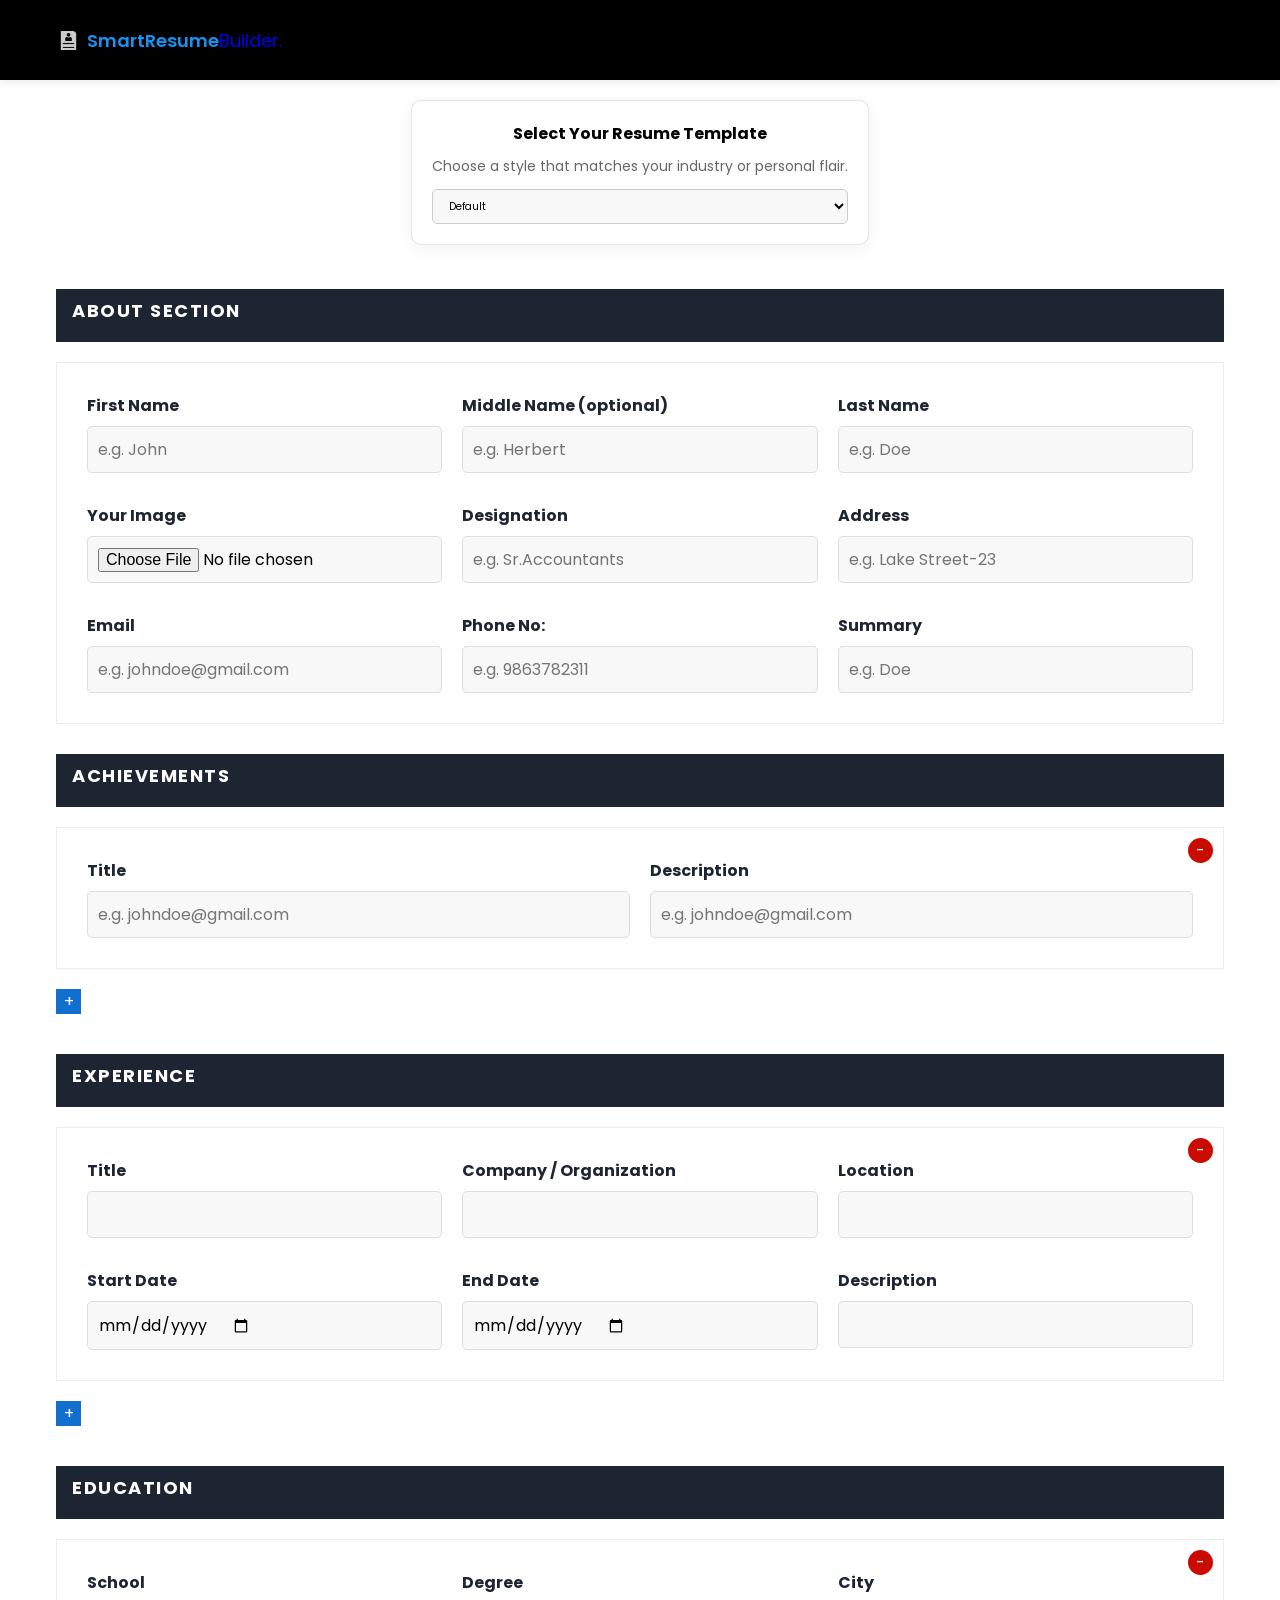
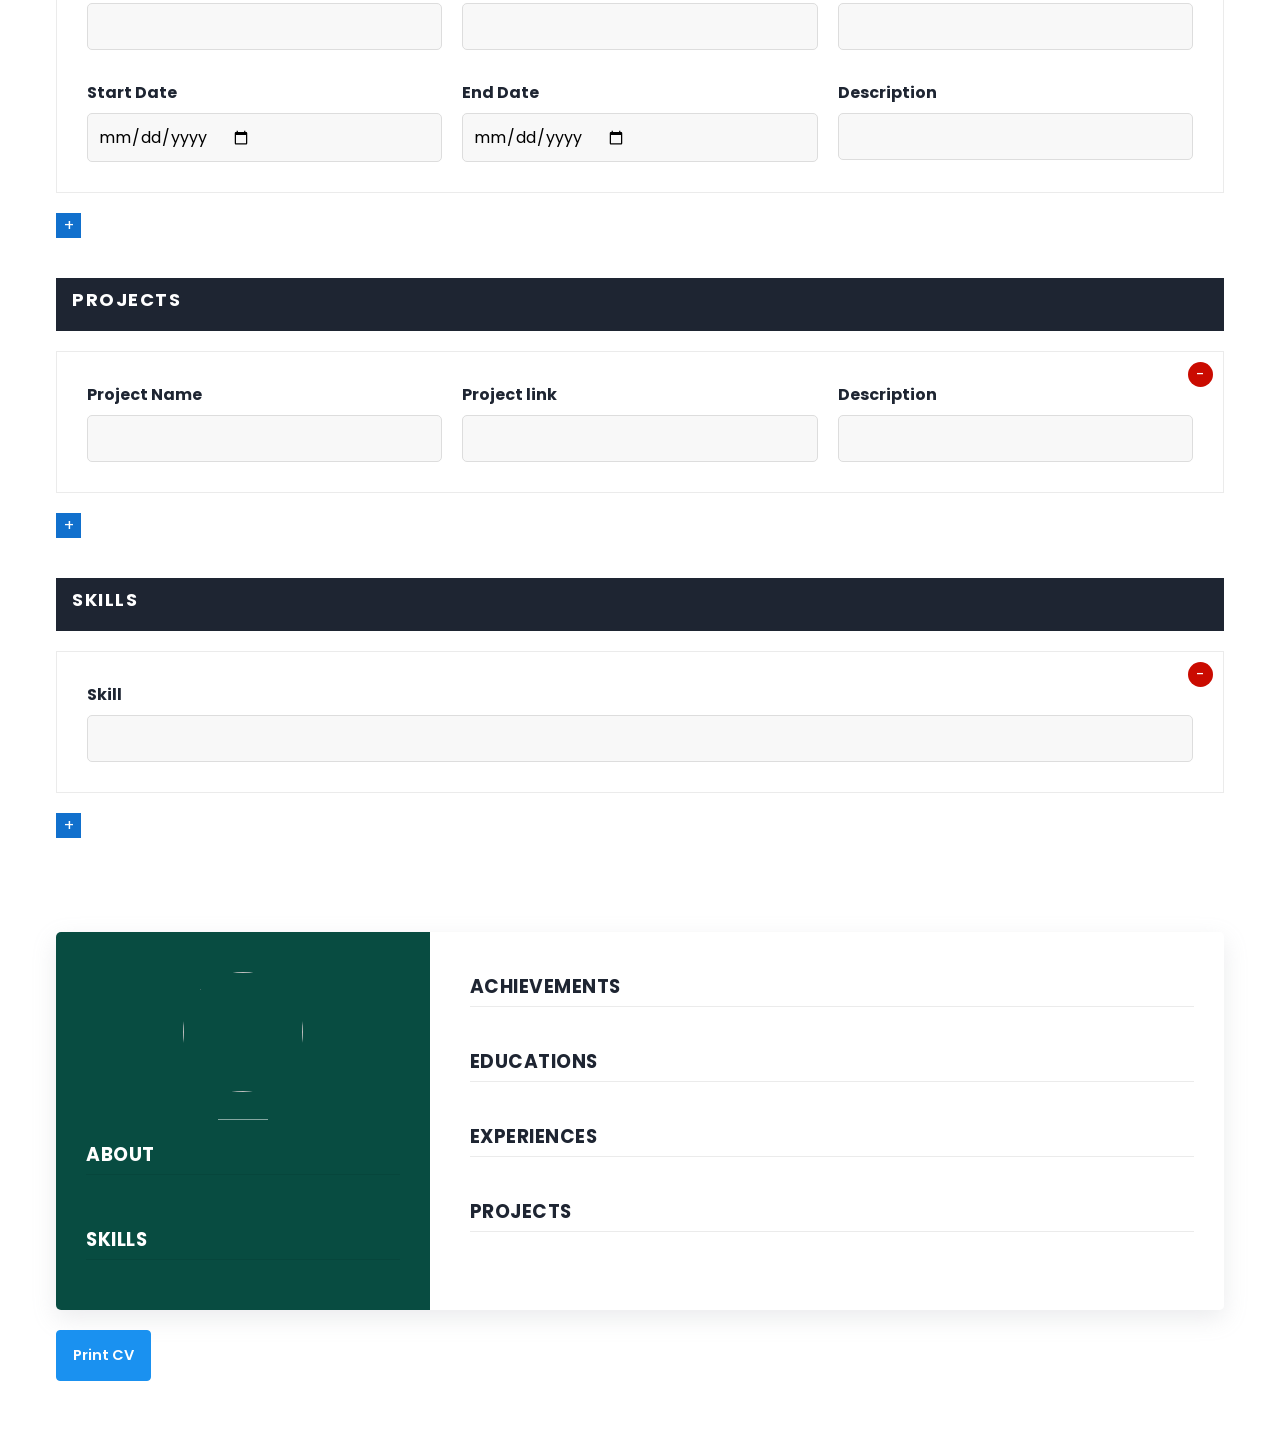
==== resume.html @ e0b6e47e "Initial commit" ====
<!DOCTYPE html>
<html lang="en">
<head>
    <meta charset="UTF-8">
    <meta name="viewport" content="width=device-width, initial-scale=1.0">
    <title>Resume Page</title>
    <link rel="stylesheet" href="assets/css/main.css">
    <link rel="icon" href="assets/images/weblogo.jpg" type="image/jpg">
</head>
<body>
    <nav class="navbar bg-white">
        <div class="container">
            <div class="navbar-container">
                <div class="brand-and-toggler">
                    <a href="index.html" class="navbar-brand">
                        <img src="assets/images/logouna.jpg" alt="" class="navbar-brand-icon">
                        <span class="navbar-brand-text">SmartResume</span>
                        <span>Builder.</span>
                    </a>
                    
                </div>
            </div>
        </div>
    </nav>

    <div class="form-elem template-selector">
        <div class="template-box">
            <div class="template-box-header">              
                <h4>Select Your Resume Template</h4>
            </div>
            <p class="template-subtext">Choose a style that matches your industry or personal flair.</p>
            <select id="templateSelect" class="form-control template-dropdown" onchange="redirectToTemplate(this.value)">
                <option value="">Default</option>
                <option value="culinary">🍳 Culinary</option>
                <option value="tech">💻 Tech</option>
                <option value="education">📚 Education</option>
                <option value="design">🎨 Design</option>
                <option value="business">💼 Business</option>
                <option value="creative">🖌️ Creative</option>
                <option value="medical">⚕️ Medical</option>
                <option value="engineering">🛠️ Engineering</option>
                <option value="legal">⚖️ Legal</option>
                <option value="marketing">📈 Marketing</option>
                <option value="freelance">🌐 Freelance</option>
                <option value="hospitality">🏨 Hospitality</option>
                <option value="seafarer">🚢 Seafarer</option>
                <option value="police">👮 Police</option>
            </select>
        </div>
    </div>


    <section id = "about-sc" class = "">
        <div class = "container">
            <div class = "about-cnt">
                <form action="" class="cv-form" id = "cv-form">
                    <div class = "cv-form-blk">
                        <div class = "cv-form-row-title">
                            <h3>about section</h3>
                        </div>
                        <div class = "cv-form-row cv-form-row-about">
                            <div class = "cols-3">
                                <div class = "form-elem">
                                    <label for = "" class = "form-label">First Name</label>
                                    <input name = "firstname" type = "text" class = "form-control firstname" id = "" onkeyup="generateCV()" placeholder="e.g. John">
                                    <span class="form-text"></span>
                                </div>
                                <div class = "form-elem">
                                    <label for = "" class = "form-label">Middle Name <span class = "opt-text">(optional)</span></label>
                                    <input name = "middlename" type = "text" class = "form-control middlename" id = "" onkeyup="generateCV()" placeholder="e.g. Herbert">
                                    <span class="form-text"></span>
                                </div>
                                <div class = "form-elem">
                                    <label for = "" class = "form-label">Last Name</label>
                                    <input name = "lastname" type = "text" class = "form-control lastname" id = "" onkeyup="generateCV()" placeholder="e.g. Doe">
                                    <span class="form-text"></span>
                                </div>
                            </div>

                            <div class="cols-3">
                                <div class = "form-elem">
                                    <label for = "" class = "form-label">Your Image</label>
                                    <input name = "image" type = "file" class = "form-control image" id = "" accept = "image/*" onchange="previewImage()">
                                </div>
                                <div class = "form-elem">
                                    <label for = "" class = "form-label">Designation</label>
                                    <input name = "designation" type = "text" class = "form-control designation" id = "" onkeyup="generateCV()" placeholder="e.g. Sr.Accountants">
                                    <span class="form-text"></span>
                                </div>
                                <div class = "form-elem">
                                    <label for = "" class = "form-label">Address</label>
                                    <input name = "address" type = "text" class = "form-control address" id = "" onkeyup="generateCV()" placeholder="e.g. Lake Street-23">
                                    <span class="form-text"></span>
                                </div>
                            </div>

                            <div class = "cols-3">
                                <div class = "form-elem">
                                    <label for = "" class = "form-label">Email</label>
                                    <input name = "email" type = "text" class = "form-control email" id = "" onkeyup="generateCV()" placeholder="e.g. johndoe@gmail.com">
                                    <span class="form-text"></span>
                                </div>
                                <div class = "form-elem">
                                    <label for = "" class = "form-label">Phone No:</label>
                                    <input name = "phoneno" type = "text" class = "form-control phoneno" id = "" onkeyup="generateCV()" placeholder="e.g. 9863782311">
                                    <span class="form-text"></span>
                                </div>
                                <div class = "form-elem">
                                    <label for = "" class = "form-label">Summary</label>
                                    <input name = "summary" type = "text" class = "form-control summary" id = "" onkeyup="generateCV()" placeholder="e.g. Doe">
                                    <span class="form-text"></span>
                                </div>
                            </div>
                        </div>
                    </div>

                    <div class="cv-form-blk">
                        <div class = "cv-form-row-title">
                            <h3>achievements</h3>
                        </div>

                        <div class = "row-separator repeater">
                            <div class = "repeater" data-repeater-list = "group-a">
                                <div data-repeater-item>
                                    <div class = "cv-form-row cv-form-row-achievement">
                                        <div class = "cols-2">
                                            <div class = "form-elem">
                                                <label for = "" class = "form-label">Title</label>
                                                <input name = "achieve_title" type = "text" class = "form-control achieve_title" id = "" onkeyup="generateCV()" placeholder="e.g. johndoe@gmail.com">
                                                <span class="form-text"></span>
                                            </div>
                                            <div class = "form-elem">
                                                <label for = "" class = "form-label">Description</label>
                                                <input name = "achieve_description" type = "text" class = "form-control achieve_description" id = "" onkeyup="generateCV()" placeholder="e.g. johndoe@gmail.com">
                                                <span class="form-text"></span>
                                            </div>
                                        </div>
                                        <button data-repeater-delete type = "button" class = "repeater-remove-btn">-</button>
                                    </div>
                                </div>
                            </div>
                            <button type = "button" data-repeater-create value = "Add" class = "repeater-add-btn">+</button>
                        </div>
                    </div>

                    <div class="cv-form-blk">
                        <div class = "cv-form-row-title">
                            <h3>experience</h3>
                        </div>

                        <div class = "row-separator repeater">
                            <div class = "repeater" data-repeater-list = "group-b">
                                <div data-repeater-item>
                                    <div class = "cv-form-row cv-form-row-experience">
                                        <div class = "cols-3">
                                            <div class = "form-elem">
                                                <label for = "" class = "form-label">Title</label>
                                                <input name = "exp_title" type = "text" class = "form-control exp_title" id = "" onkeyup="generateCV()">
                                                <span class="form-text"></span>
                                            </div>
                                            <div class = "form-elem">
                                                <label for = "" class = "form-label">Company / Organization</label>
                                                <input name = "exp_organization" type = "text" class = "form-control exp_organization" id = "" onkeyup="generateCV()">
                                                <span class="form-text"></span>
                                            </div>
                                            <div class = "form-elem">
                                                <label for = "" class = "form-label">Location</label>
                                                <input name = "exp_location" type = "text" class = "form-control exp_location" id = "" onkeyup="generateCV()">
                                                <span class="form-text"></span>
                                            </div>
                                        </div>

                                        <div class = "cols-3">
                                            <div class = "form-elem">
                                                <label for = "" class = "form-label">Start Date</label>
                                                <input name = "exp_start_date" type = "date" class = "form-control exp_start_date" id = "" onkeyup="generateCV()">
                                                <span class="form-text"></span>
                                            </div>
                                            <div class = "form-elem">
                                                <label for = "" class = "form-label">End Date</label>
                                                <input name = "exp_end_date" type = "date" class = "form-control exp_end_date" id = "" onkeyup="generateCV()">
                                                <span class="form-text"></span>
                                            </div>
                                            <div class = "form-elem">
                                                <label for = "" class = "form-label">Description</label>
                                                <input name = "exp_description" type = "text" class = "form-control exp_description" id = "" onkeyup="generateCV()">
                                                <span class="form-text"></span>
                                            </div>
                                        </div>

                                        <button data-repeater-delete type = "button" class = "repeater-remove-btn">-</button>
                                    </div>
                                </div>
                            </div>
                            <button type = "button" data-repeater-create value = "Add" class = "repeater-add-btn">+</button>
                        </div>
                    </div>

                    <div class="cv-form-blk">
                        <div class = "cv-form-row-title">
                            <h3>education</h3>
                        </div>

                        <div class = "row-separator repeater">
                            <div class = "repeater" data-repeater-list = "group-c">
                                <div data-repeater-item>
                                    <div class = "cv-form-row cv-form-row-experience">
                                        <div class = "cols-3">
                                            <div class = "form-elem">
                                                <label for = "" class = "form-label">School</label>
                                                <input name = "edu_school" type = "text" class = "form-control edu_school" id = "" onkeyup="generateCV()">
                                                <span class="form-text"></span>
                                            </div>
                                            <div class = "form-elem">
                                                <label for = "" class = "form-label">Degree</label>
                                                <input name = "edu_degree" type = "text" class = "form-control edu_degree" id = "" onkeyup="generateCV()">
                                                <span class="form-text"></span>
                                            </div>
                                            <div class = "form-elem">
                                                <label for = "" class = "form-label">City</label>
                                                <input name = "edu_city" type = "text" class = "form-control edu_city" id = "" onkeyup="generateCV()">
                                                <span class="form-text"></span>
                                            </div>
                                        </div>

                                        <div class = "cols-3">
                                            <div class = "form-elem">
                                                <label for = "" class = "form-label">Start Date</label>
                                                <input name = "edu_start_date" type = "date" class = "form-control edu_start_date" id = "" onkeyup="generateCV()">
                                                <span class="form-text"></span>
                                            </div>
                                            <div class = "form-elem">
                                                <label for = "" class = "form-label">End Date</label>
                                                <input name = "edu_graduation_date" type = "date" class = "form-control edu_graduation_date" id = "" onkeyup="generateCV()">
                                                <span class="form-text"></span>
                                            </div>
                                            <div class = "form-elem">
                                                <label for = "" class = "form-label">Description</label>
                                                <input name = "edu_description" type = "text" class = "form-control edu_description" id = "" onkeyup="generateCV()">
                                                <span class="form-text"></span>
                                            </div>
                                        </div>

                                        <button data-repeater-delete type = "button" class = "repeater-remove-btn">-</button>
                                    </div>
                                </div>
                            </div>
                            <button type = "button" data-repeater-create value = "Add" class = "repeater-add-btn">+</button>
                        </div>
                    </div>

                    <div class="cv-form-blk">
                        <div class = "cv-form-row-title">
                            <h3>projects</h3>
                        </div>

                        <div class = "row-separator repeater">
                            <div class = "repeater" data-repeater-list = "group-d">
                                <div data-repeater-item>
                                    <div class = "cv-form-row cv-form-row-experience">
                                        <div class = "cols-3">
                                            <div class = "form-elem">
                                                <label for = "" class = "form-label">Project Name</label>
                                                <input name = "proj_title" type = "text" class = "form-control proj_title" id = "" onkeyup="generateCV()">
                                                <span class="form-text"></span>
                                            </div>
                                            <div class = "form-elem">
                                                <label for = "" class = "form-label">Project link</label>
                                                <input name = "proj_link" type = "text" class = "form-control proj_link" id = "" onkeyup="generateCV()">
                                                <span class="form-text"></span>
                                            </div>
                                            <div class = "form-elem">
                                                <label for = "" class = "form-label">Description</label>
                                                <input name = "proj_description" type = "text" class = "form-control proj_description" id = "" onkeyup="generateCV()">
                                                <span class="form-text"></span>
                                            </div>
                                        </div>
                                        <button data-repeater-delete type = "button" class = "repeater-remove-btn">-</button>
                                    </div>
                                </div>
                            </div>
                            <button type = "button" data-repeater-create value = "Add" class = "repeater-add-btn">+</button>
                        </div>
                    </div>

                    <div class="cv-form-blk">
                        <div class = "cv-form-row-title">
                            <h3>skills</h3>
                        </div>

                        <div class = "row-separator repeater">
                            <div class = "repeater" data-repeater-list = "group-e">
                                <div data-repeater-item>
                                    <div class = "cv-form-row cv-form-row-skills">
                                        <div class = "form-elem">
                                            <label for = "" class = "form-label">Skill</label>
                                            <input name = "skill" type = "text" class = "form-control skill" id = "" onkeyup="generateCV()">
                                            <span class="form-text"></span>
                                        </div>
                                        
                                        <button data-repeater-delete type = "button" class = "repeater-remove-btn">-</button>
                                    </div>
                                </div>
                            </div>
                            <button type = "button" data-repeater-create value = "Add" class = "repeater-add-btn">+</button>
                        </div>
                    </div>
                </form>
            </div>
        </div>
    </section>

    <section id = "preview-sc" class = "print_area">
        <div class = "container">
            <div class = "preview-cnt">
                <div class = "preview-cnt-l bg-green text-white">
                    <div class = "preview-blk">
                        <div class = "preview-image">
                            <img src = "" alt = "" id = "image_dsp"> 
                        </div>
                        <div class = "preview-item preview-item-name">
                            <span class = "preview-item-val fw-6" id = "fullname_dsp"></span>
                        </div>
                        <div class = "preview-item">
                            <span class = "preview-item-val text-uppercase fw-6 ls-1" id = "designation_dsp"></span>
                        </div>
                    </div>

                    <div class = "preview-blk">
                        <div class = "preview-blk-title">
                            <h3>about</h3>
                        </div>
                        <div class = "preview-blk-list">
                            <div class = "preview-item">
                                <span class = "preview-item-val" id = "phoneno_dsp"></span>
                            </div>
                            <div class = "preview-item">
                                <span class = "preview-item-val" id = "email_dsp"></span>
                            </div>
                            <div class = "preview-item">
                                <span class = "preview-item-val" id = "address_dsp"></span>
                            </div>
                            <div class = "preview-item">
                                <span class = "preview-item-val" id = "summary_dsp"></span>
                            </div>
                        </div>
                    </div>

                    <div class = "preview-blk">
                        <div class = "preview-blk-title">
                            <h3>skills</h3>
                        </div>
                        <div class = "skills-items preview-blk-list" id = "skills_dsp">
                            
                        </div>
                    </div>
                </div>

                <div class = "preview-cnt-r bg-white">
                    <div class = "preview-blk">
                        <div class = "preview-blk-title">
                            <h3>Achievements</h3>
                        </div>
                        <div class = "achievements-items preview-blk-list" id = "achievements_dsp"></div>
                    </div>

                    <div class = "preview-blk">
                        <div class = "preview-blk-title">
                            <h3>educations</h3>
                        </div>
                        <div class = "educations-items preview-blk-list" id = "educations_dsp"></div>
                    </div>

                    <div class = "preview-blk">
                        <div class = "preview-blk-title">
                            <h3>experiences</h3>
                        </div>
                        <div class = "experiences-items preview-blk-list" id = "experiences_dsp"></div>
                    </div>

                    <div class = "preview-blk">
                        <div class = "preview-blk-title">
                            <h3>projects</h3>
                        </div>
                        <div class = "projects-items preview-blk-list" id = "projects_dsp"></div>
                    </div>
                </div>
            </div>
        </div>
    </section>

    <section class = "print-btn-sc">
        <div class = "container">
            <button type = "button" class = "print-btn btn btn-primary" onclick="printCV()">Print CV</button>
        </div>
    </section>


    <!-- jquery cdn -->
    <script src="https://code.jquery.com/jquery-3.7.0.js" integrity="sha256-JlqSTELeR4TLqP0OG9dxM7yDPqX1ox/HfgiSLBj8+kM=" crossorigin="anonymous"></script>
    <!-- jquery repeater cdn -->
    <script src="https://cdnjs.cloudflare.com/ajax/libs/jquery.repeater/1.2.1/jquery.repeater.js" integrity="sha512-bZAXvpVfp1+9AUHQzekEZaXclsgSlAeEnMJ6LfFAvjqYUVZfcuVXeQoN5LhD7Uw0Jy4NCY9q3kbdEXbwhZUmUQ==" crossorigin="anonymous" referrerpolicy="no-referrer"></script>
    <!-- custom js -->
    <script src="assets/js/script.js"></script>
    <!-- app js -->
    <script src="assets/js/app.js"></script>
</body>
</html>
---- assets/css/main.css ----
@import url('https://fonts.googleapis.com/css2?family=Manrope:wght@200;300;400;500;600;700;800&family=Poppins:ital,wght@0,100;0,200;0,300;0,400;0,500;0,600;0,700;0,800;0,900;1,100;1,200;1,300;1,400;1,500;1,600;1,700;1,800;1,900&display=swap');

:root{
    --clr-blue: #1A91F0;
    --clr-blue-mid: #1170CD;
    --clr-blue-dark: #1A1C6A;
    --clr-white: #fff;
    --clr-bright: #EFF2F9;
    --clr-dark: #1e2532;
    --clr-black: #000;
    --clr-grey: #656e83;
    --clr-green: #084C41;
    --font-poppins: 'Poppins', sans-serif;
    --font-manrope: 'Manrope', sans-serif;;
    --transition: all 300ms ease-in-out;
}

*{
    padding: 0;
    margin: 0;
    box-sizing: border-box;
}

html{
    font-size: 10px;
}

body{
    font-size: 1.6rem;
    font-family: var(--font-poppins);
}

button{
    border: none;
    background-color: transparent;
    outline: 0;
    cursor: pointer;
    font-family: inherit;
}

img{
    width: 100%;
    display: block;
}

a{
    text-decoration: none;
}

/* fonts */
.font-poppins{font-family: var(--font-poppins);}
.font-manrope{font-family: var(--font-manrope);}

/* text colors */
.text-blue{color: var(--clr-blue);}
.text-blue-mid{color: var(--clr-blue-mid);}
.text-blue-dark{color: var(--clr-blue-dark);}
.text-bright{color: var(--clr-bright);}
.text-dark{color: var(--clr-dark);}
.text-grey{color: var(--clr-grey);}
.text-white{color: var(--clr-white);}

/* backgrounds */
.bg-blue{background-color: var(--clr-blue);}
.bg-blue-mid{background-color: var(--clr-blue-mid);}
.bg-blue-dark{background-color: var(--clr-blue-dark);}
.bg-bright{background-color: var(--clr-bright);}
.bg-dark{background-color: var(--clr-dark);}
.bg-grey{background-color: var(--clr-grey);}
.bg-white{background-color: var(--clr-white);}
.bg-black{background-color: var(--clr-black);}
.bg-green{background-color: var(--clr-green);}

.text-center{ text-align: center;}
.text-left{text-align: left;}
.text-right{text-align: right;}
.text-uppercase{text-transform: uppercase;}
.text-lowercase{text-transform: lowercase;}
.text-capitalize{text-transform: capitalize;}
.text{
    color: var(--clr-dark);
    opacity: 0.9;
    margin: 2rem 0;
    line-height: 1.6;
}

.fw-2{font-weight: 200;}
.fw-3{font-weight: 300;}
.fw-4{font-weight: 400;}
.fw-5{font-weight: 500;}
.fw-6{font-weight: 600;}
.fw-7{font-weight: 700;}
.fw-8{font-weight: 800;}

.fs-13{font-size: 13px;}
.fs-14{font-size: 14px;}
.fs-15{font-size: 15px;}
.fs-16{font-size: 16px;}
.fs-17{font-size: 17px;}
.fs-18{font-size: 18px;}
.fs-19{font-size: 19px;}
.fs-20{font-size: 20px;}
.fs-21{font-size: 21px;}
.fs-22{font-size: 22px;}
.fs-23{font-size: 23px;}
.fs-24{font-size: 24px;}
.fs-25{font-size: 25px;}

.ls-1{letter-spacing: 1px;}
.ls-2{letter-spacing: 2px;}

.container{
    max-width: 1200px;
    margin: 0 auto;
    padding: 0 1.6rem;
}



/* buttons */
.btn{
    font-size: 14.5px;
    font-weight: 600;
    padding: 1.4rem 1.6rem;
    border-radius: 4px;
    display: inline-block;
}

.btn-primary{
    background-color: var(--clr-blue);
    color: var(--clr-white);
    border: 1px solid var(--clr-blue);
    transition: var(--transition);
}

.btn-primary:hover{
    background-color: transparent;
    color: var(--clr-dark);
    border-color: var(--clr-grey);
}

.btn-secondary{
    background-color: transparent;
    color: var(--clr-dark);
    border: 1px solid var(--clr-grey);
    transition: var(--transition);
}

.btn-secondary:hover{
    background-color: var(--clr-blue);
    color: var(--clr-white);
    border-color: var(--clr-blue);
}

.btn-group button:first-child, .btn-group a:first-child{
    margin-right: 1rem!important;
}

/* navbar part */
.navbar{
    height: 80px;
    display: flex;
    align-items: center;
    box-shadow: rgba(0, 0, 0, 0.08) 0px 3px 8px;
    background-color: var(--clr-black);
}

.navbar .container{
    width: 100%;
}

.navbar-brand{
    display: flex;
    align-items: center;
    justify-content: flex-start;
    font-size: 1.8rem;
}
.navbar-brand-text{
    color: var(--clr-blue);
    font-weight: 600;
}
.navbar-brand-text span{
    color: var(--clr-blue-dark);
}    
.navbar-brand-icon{
    width: 25px;
    margin-right: 6px;
    opacity: 0.8;
    border-radius: 4px;
}
.brand-and-toggler{
    display: flex;
    align-items: center;
    justify-content: space-between;
}
.header{
    min-height: calc(100vh - 80px);
    display: flex;
    flex-direction: column;
    align-items: center;
    justify-content: center;
}
.header-content{
    max-width: 740px;
    margin-right: auto;
    margin-left: auto;
}
.header-content img{
    max-width: 760px;
    border-top-right-radius: 8px;
    border-top-left-radius: 8px;
    margin-top: 3.2rem;
}
.lg-title{
    margin: 1.4rem 0;
    font-size: 37px;
    line-height: 1.4;
    color: var(--clr-dark);
}
.header-content p{
    margin-bottom: 2.6rem;
    line-height: 1.6;
}


/* section one */
.section-one{
    padding: 64px 0;
    min-height: 80vh;
    display: flex;
    align-items: center;
}
.section-one-l img{
    max-width: 545px;
    margin-right: auto;
    margin-left: auto;
    border-radius: 10px;
}
.section-one-r{
    margin-top: 4rem;
}

.section-one .btn-group{
    margin-top: 2rem;
}
.section-one-r{
    max-width: 545px;
    margin-right: auto;
    margin-left: auto;
}
.section-one-r .btn-group{
    margin-top: 3rem;
}

/* section two */
.section-two{
    padding: 64px 0;
}
.section-two .section-items{
    display: grid;
    gap: 2rem;
}

.section-two .section-item{
    max-width: 350px;
    text-align: center;
    margin-right: auto;
    margin-left: auto;
}
.section-two .section-item-icon{
    margin: 1rem 0;
}
.section-two .section-item-icon img{
    width: 80px;
    margin-right: auto;
    margin-left: auto;
    border-radius: 10px;
}
.section-two .section-item-title{
    color: var(--clr-blue-dark);
    font-size: 1.8rem;
    font-weight: 600;
}
.section-two .text{
    margin: 0.9rem 0;
}

/* footer */
.footer{
    padding: 3rem 0;
}
.footer-content p{
    color: var(--clr-grey);
}
.footer-content p span{
    color: var(--clr-white);
}

/* media queries */
@media screen and (min-width: 768px){
    .section-two .section-items{
        grid-template-columns: repeat(2, 1fr);
    }
}

@media screen and (min-width: 992px){
    .section-one-content{
        display: grid;
        grid-template-columns: repeat(2, 1fr);
        column-gap: 3rem;
    }
    .section-one-r{
        text-align: left;
    }
    .section-two .section-items{
        grid-template-columns: repeat(3, 1fr);
    }
    .section-two .section-item{
        text-align: left;
    }
    .section-two .section-item-icon img{
        margin-left: 0;
    }
}



/* resume page */
#about-sc{
    padding: 64px 0;
}

.cv-form-row-title{
    background-color: var(--clr-dark);
    padding: 0.8rem 1.6rem;
    margin-bottom: 2rem;
}

.cv-form-row-title h3{
    color: var(--clr-white);
    font-weight: 500;
    text-transform: uppercase;
    letter-spacing: 1.5px;
    font-size: 1.7rem;
}
.cv-form-blk{
    margin: 3rem 0;
}
.cv-form-row{
    padding: 3rem 2rem 0 2rem;
    border: 1px solid rgba(0, 0, 0, 0.08);
    margin-bottom: 1rem;
    position: relative;
}
textarea{
    resize: none;
}
.form-elem{
    margin-bottom: 3rem;
    position: relative;
}
.form-label{
    display: block;
    font-weight: 600;
    font-size: 14px;
    color: var(--clr-dark);
    margin-bottom: 0.5rem;
}
.form-control{
    border-radius: none;
    border: 1px solid rgba(0, 0, 0, 0.1);
    font-size: 14px;
    padding: 0.8rem 1.6rem;
    font-family: inherit;
    width: 100%;
    outline: 0;
    transition: var(--transition);
}

.form-control:focus{
    border-color: rgba(0, 0, 0, 0.3);
}
.form-text{
    color: #ca0b00;
    font-size: 12px;
    position: absolute;
    letter-spacing: 0.5px;
    top: calc(100% + 2px);
    left: 0;
    width: 100%;
}
.cols-3, .cols-2{
    display: grid;
}
.repeater-add-btn{
    width: 25px;
    height: 25px;
    background-color: var(--clr-blue-mid);
    font-size: 1.6rem;
    color: var(--clr-white);
    margin: 1rem 0;
}
.repeater-remove-btn{
    position: absolute;
    top: 10px;
    right: 10px;
    z-index: 999;
    width: 25px;
    height: 25px;
    border-radius: 50%;
    background-color: #ca0b00;
    color: var(--clr-white);
    font-size: 1.6rem;
}

/* preview section */
.preview-cnt{
    border-radius: 5px;
    display: grid;
    grid-template-columns: 32% auto;
    box-shadow: rgba(149, 157, 165, 0.2) 0px 8px 24px;
    overflow: hidden;
}

.preview-cnt-l{
    padding: 3rem 3rem 2rem 3rem;
}
.preview-cnt-r{
    padding: 3rem 3rem 3rem 4rem;
}
.preview-cnt-l .preview-blk:nth-child(1){
    text-align: center;
}
.preview-image{
    width: 120px;
    height: 120px;
    border-radius: 50%;
    overflow: hidden;
    margin-right: auto;
    margin-left: auto;
}
.preview-image img{
    width: 100%;
    height: 100%;
    object-fit: cover;
}
.preview-item-name{
    font-size: 2.4rem;
    font-weight: 600;
    margin: 1.8rem 0;
    position: relative;
}
.preview-item-name::after{
    position: absolute;
    content: "";
    bottom: -10px;
    width: 50px;
    height: 1.5px;
    background-color: rgba(255, 255, 255, 0.5);
    left: 50%;
    transform: translateX(-50%);
}
.preview-blk{
    padding: 1rem 0;
    margin-bottom: 1rem;
}
.preview-blk .preview-item:nth-child(4) {
    margin-top: 20px;
    text-align: justify;
    text-justify: inter-word;
}
#skills_dsp{
    text-align: justify;
    text-justify: inter-word;
}
.preview-blk-title h3{
    text-transform: uppercase;
    letter-spacing: 0.5px;
    border-bottom: 0.5px solid rgba(0, 0, 0, 0.08);
    padding-bottom: 0.5rem;
}
.preview-blk-title{
    margin-bottom: 1rem;
}
.preview-blk-list .preview-item{
    font-size: 1.5rem;
    margin-bottom: 0.2rem;
    opacity: 0.95;
}
.preview-cnt-r .preview-blk-title{
    color: var(--clr-dark);
}
.preview-cnt-r .preview-blk-list .preview-item{
    margin-top: 1.8rem;
}

.achievements-items.preview-blk-list .preview-item span:first-child,
.educations-items.preview-blk-list .preview-item span:first-child,
.experiences-items.preview-blk-list .preview-item span:first-child{
    display: block;
    font-weight: 600;
    margin-bottom: 1rem;
    background-color: rgba(0, 0, 0, 0.03);
}

.educations-items.preview-blk-list .preview-item span:nth-child(2),
.experiences-items.preview-blk-list .preview-item span:nth-child(2){
    font-weight: 600;
    margin-right: 1rem;
}

.educations-items.preview-blk-list .preview-item span:nth-child(3),
.experiences-items.preview-blk-list .preview-item span:nth-child(3){
    font-style: italic;
    margin-right: 1rem;
}

.educations-items.preview-blk-list .preview-item span:nth-child(4),
.educations-items.preview-blk-list .preview-item span:nth-child(5),
.experiences-items.preview-blk-list .preview-item span:nth-child(4),
.experiences-items.preview-blk-list .preview-item span:nth-child(5){
    margin-right: 1rem;
    background-color: var(--clr-green);
    color: var(--clr-white);
    padding: 0 1rem;
    border-radius: 0.6rem;
}

.educations-items.preview-blk-list .preview-item span:nth-child(6),
.experiences-items.preview-blk-list .preview-item span:nth-child(6){
    font-size: 13.5px;
    display: block;
    opacity: 0.8;
    margin-top: 1rem;
}
.projects-items.preview-blk-list .preview-item span{
    display: block;
}

@media screen and (min-width: 768px){
    .cols-3{
        grid-template-columns: repeat(3, 1fr);
        column-gap: 2rem;
    }
    .cols-2{
        grid-template-columns: repeat(2, 1fr);
        column-gap: 2rem;
    }
}

@media screen and (min-width: 992px){
    .cv-form-row{
        padding: 3rem 3rem 0rem 3rem;
    }
    .cols-3{
        grid-template-columns: repeat(3, 1fr);
    }
}

.print-btn-sc{
    margin: 2rem 0 6rem 0;
}

/* print section */
@media print{
    body *{
        visibility: hidden;
    }

    .non_print_area{
        display: none;
    }

    .print_area, .print_area *{
        visibility: visible;
    }

    .print_area{
        width: 100%;
        position: absolute;
        left: 0;
        top: 0;
        overflow: hidden;
    }
}
/* General Styling for the Form */
/* General Styling for the Form */
.cv-form-blk {
    margin-bottom: 20px;
}

/* Title of the Section */
.cv-form-row-title h3 {
    font-size: 18px;
    font-weight: bold;
    margin-bottom: 10px;
}

/* Form Element Container */
.form-elem {
    display: flex;
    flex-direction: column;
}

/* Label Styling */
.form-label {
    font-weight: bold;
    margin-bottom: 8px;
    font-size: 16px;
}

/* Dropdown (Select) Styling */
.form-control {
    padding: 10px;
    font-size: 16px;
    border: 1px solid #ddd;
    border-radius: 5px;
    background-color: #f8f8f8;
    transition: all 0.3s ease-in-out;
    display: flex;
    align-items: center;
}

/* Select option text styling */
option {
    padding-left: 30px;
    position: relative;
}

/* Image style for the options */
option[data-icon] {
    background-repeat: no-repeat;
    background-size: 20px;
    background-position: 5px center;
}

/* Focused state for the select */
.form-control:focus {
    outline: none;
    border-color: #007bff;
    /* Blue color for focus */
    box-shadow: 0 0 5px rgba(0, 123, 255, 0.5);
    /* Blue glow on focus */
}

.template-box {
    background-color: #fff;
    border: 1px solid rgba(0, 0, 0, 0.1);
    border-radius: 1rem;
    padding: 2rem;
    box-shadow: 0 4px 20px rgba(0, 0, 0, 0.05);
    text-align: center;
    max-width: 500px;
    margin: 2rem auto -8rem auto;
    transition: transform 0.3s ease;
}

.template-box:hover {
    transform: translateY(-5px);
}

.template-box-header {
    display: flex;
    align-items: center;
    justify-content: center;
    gap: 1rem;
    margin-bottom: 1rem;
}

.template-icon {
    width: 40px;
    height: 40px;
    border-radius: 50%;
    object-fit: cover;
    border: 2px solid #ddd;
}

.template-subtext {
    font-size: 14px;
    color: #666;
    margin-bottom: 1.2rem;
}

.template-dropdown {
    padding: 0.8rem 1.2rem;
    font-size: 1rem;
    border-radius: 0.5rem;
    border: 1px solid #ccc;
    cursor: pointer;
}

/* === Resume Template Themes === */
body[data-template="culinary"] .preview-cnt {
    font-family: 'Georgia', serif;
    background-color: #fffaf0;
}

body[data-template="culinary"] .preview-cnt-l {
    background: linear-gradient(rgba(0, 0, 0, 0.5), rgba(0, 0, 0, 0.5)), url(https://i.pinimg.com/736x/1b/2d/8f/1b2d8f56fcc190387875c2a9108ff331.jpg);
    color: white;
    background-size: cover;
}

body[data-template="culinary"] .preview-cnt-r h3 {
    color: #8b4513;
}

/* Tech Template */
body[data-template="tech"] .preview-cnt {
    font-family: 'Poppins', sans-serif;
    background-color: #eaf3fa;
}

body[data-template="tech"] .preview-cnt-l {
    background: linear-gradient(rgba(0, 0, 0, 0.5), rgba(0, 0, 0, 0.5)), url(https://i.pinimg.com/736x/fe/a1/5c/fea15cb6b03b31e8425ee2b2e9c883d7.jpg);
    color: white;
    background-size: cover;
}

body[data-template="tech"] .preview-cnt-r h3 {
    color: #1a1c6a;
}

/* Education Template */
body[data-template="education"] .preview-cnt {
    font-family: 'Merriweather', serif;
    background-color: #f0f4f8;
}

body[data-template="education"] .preview-cnt-l {
    background: linear-gradient(rgba(0, 0, 0, 0.5), rgba(0, 0, 0, 0.5)), url(https://i.pinimg.com/736x/f8/27/ae/f827ae3500b3ae4868bad3005d16a6d5.jpg);
    color: white;
    background-size: cover;
}

body[data-template="education"] .preview-cnt-r h3 {
    color: #2f4f4f;
}

/* Design Template */
body[data-template="design"] .preview-cnt {
    font-family: 'Montserrat', sans-serif;
    background: linear-gradient(to right, #fceabb, #f8b500);
    color: #333;
}

body[data-template="design"] .preview-cnt-l {
    background: linear-gradient(rgba(0, 0, 0, 0.5), rgba(0, 0, 0, 0.5)), url(https://i.pinimg.com/736x/1b/9e/78/1b9e78f1ed137bbc098ca795249437ef.jpg);
    color: white;
    background-size: cover;
}

body[data-template="design"] .preview-cnt-r h3 {
    color: #111;
}

/* Creative Template */
body[data-template="creative"] .preview-cnt {
    font-family: 'Raleway', sans-serif;
    background: linear-gradient(135deg, #ff9a9e, #fad0c4);
    color: #333;
}

body[data-template="creative"] .preview-cnt-l {
    background: linear-gradient(rgba(0, 0, 0, 0.5), rgba(0, 0, 0, 0.5)), url(https://i.pinimg.com/736x/43/01/78/430178eb0349bd13f9f706bf5e3a082c.jpg);
    color: white;
    background-size: cover;
}
body[data-template="creative"] .preview-cnt-r h3 {
    color: #880e4f;
}

/* Business Template */
body[data-template="business"] .preview-cnt {
    font-family: 'Roboto', sans-serif;
    background-color: #f0f2f5;
}

body[data-template="business"] .preview-cnt-l {
    background: linear-gradient(rgba(0, 0, 0, 0.5), rgba(0, 0, 0, 0.5)), url(https://i.pinimg.com/736x/e3/8d/e9/e38de9a49a8d4cb05262f5c59a2c05c4.jpg);
    color: white;
    background-size: cover;
}

body[data-template="business"] .preview-cnt-r h3 {
    color: #1a252f;
}

/* Medical Template */
body[data-template="medical"] .preview-cnt {
    font-family: 'Open Sans', sans-serif;
    background-color: #e6f7ff;
}

body[data-template="medical"] .preview-cnt-l {
    background: linear-gradient(rgba(0, 0, 0, 0.5), rgba(0, 0, 0, 0.5)), url(https://i.pinimg.com/736x/7a/88/56/7a885696bd5862b1c3dbcdcb8ddf43d8.jpg);
    color: white;
    background-size: cover;
}

body[data-template="medical"] .preview-cnt-r h3 {
    color: #005073;
}

/* Engineering Template */
body[data-template="engineering"] .preview-cnt {
    font-family: 'Roboto Mono', monospace;
    background-color: #f5f5f5;
}

body[data-template="engineering"] .preview-cnt-l {
    background: linear-gradient(rgba(0, 0, 0, 0.5), rgba(0, 0, 0, 0.5)), url(https://i.pinimg.com/736x/9f/9f/d9/9f9fd9da90a770931afe805c5dc39d67.jpg);
    color: white;
    background-size: cover;
}

body[data-template="engineering"] .preview-cnt-r h3 {
    color: #ff6600;
}

/* Legal Template */
body[data-template="legal"] .preview-cnt {
    font-family: 'Times New Roman', serif;
    background-color: #f5f5dc;
    /* beige/cream */
}

body[data-template="legal"] .preview-cnt-l {
    background: linear-gradient(rgba(0, 0, 0, 0.5), rgba(0, 0, 0, 0.5)), url(https://i.pinimg.com/736x/51/d7/cc/51d7ccecb4e893c9c441ebccddc05114.jpg);
    color: white;
    background-size: cover;
}

body[data-template="legal"] .preview-cnt-r h3 {
    color: #333333;
}

/* Marketing Template */
body[data-template="marketing"] .preview-cnt {
    font-family: 'Lato', sans-serif;
    background-color: #fff0f6;
}

body[data-template="marketing"] .preview-cnt-l {
    background: linear-gradient(rgba(0, 0, 0, 0.5), rgba(0, 0, 0, 0.5)), url(https://i.pinimg.com/736x/35/cc/a9/35cca9bc4d3505f1ee7ff62f7c567a3a.jpg);
    color: white;
    background-size: cover;
}

body[data-template="marketing"] .preview-cnt-r h3 {
    color: #c0392b;
}

/* Freelance Template */
body[data-template="freelance"] .preview-cnt {
    font-family: 'Nunito', sans-serif;
    background-color: #e0f7fa;
}

body[data-template="freelance"] .preview-cnt-l {
    background: linear-gradient(rgba(0, 0, 0, 0.5), rgba(0, 0, 0, 0.5)), url(https://i.pinimg.com/736x/28/26/d3/2826d3721150750cff4cbf254e06d86d.jpg);
    color: white;
    background-size: cover;
}

body[data-template="freelance"] .preview-cnt-r h3 {
    color: #00796b;
}

/* Hospitality Template */
body[data-template="hospitality"] .preview-cnt {
    font-family: 'Playfair Display', serif;
    background-color: #fff8f0;
}

body[data-template="hospitality"] .preview-cnt-l {
    background: linear-gradient(rgba(0, 0, 0, 0.5), rgba(0, 0, 0, 0.5)), url(https://i.pinimg.com/736x/90/b8/1a/90b81ade6f19bd92c61a824fa6b81711.jpg);
    color: white;
    background-size: cover;
}

body[data-template="hospitality"] .preview-cnt-r h3 {
    color: #8b5e3c;
}

/* Seafarer Template */
body[data-template="seafarer"] .preview-cnt {
    font-family: 'Arial', sans-serif;
    background-color: #e0f7fa;
}

body[data-template="seafarer"] .preview-cnt-l {
    background: linear-gradient(rgba(0, 0, 0, 0.5), rgba(0, 0, 0, 0.5)), url(https://i.pinimg.com/736x/d5/46/2a/d5462a5e86e2ece8c9854c9598a27880.jpg);
    color: white;
    background-size: cover;
}

body[data-template="seafarer"] .preview-cnt-r h3 {
    color: #003366;
}

/* Police Officer Template */
body[data-template="police"] .preview-cnt {
    font-family: 'PT Sans', sans-serif;
    background-color: #d0e5ff;
}

body[data-template="police"] .preview-cnt-l {
    background: linear-gradient(rgba(0, 0, 0, 0.5), rgba(0, 0, 0, 0.5)), url(https://i.pinimg.com/736x/55/85/41/55854130192b08798224333e438458cd.jpg);
    color: white;
    background-size: cover;
}

body[data-template="police"] .preview-cnt-r h3 {
    color: #1e3a8a;
}
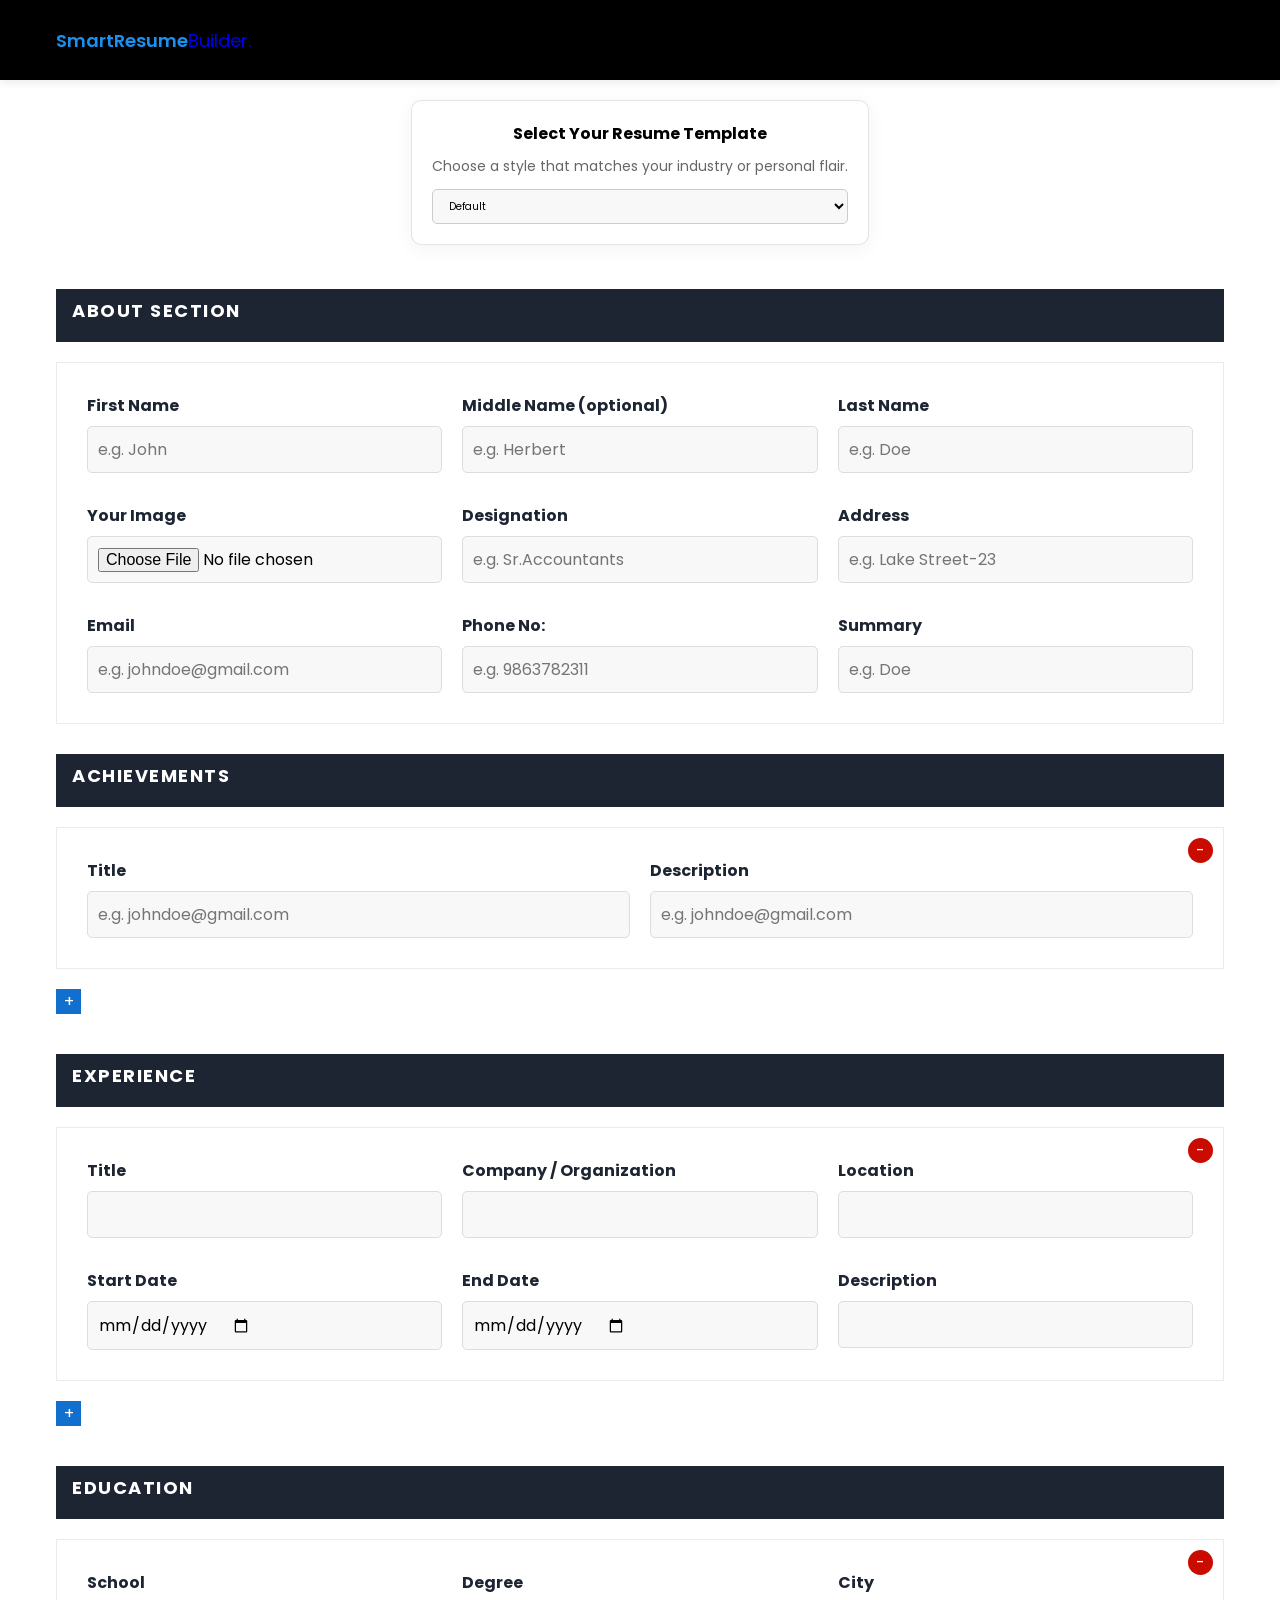
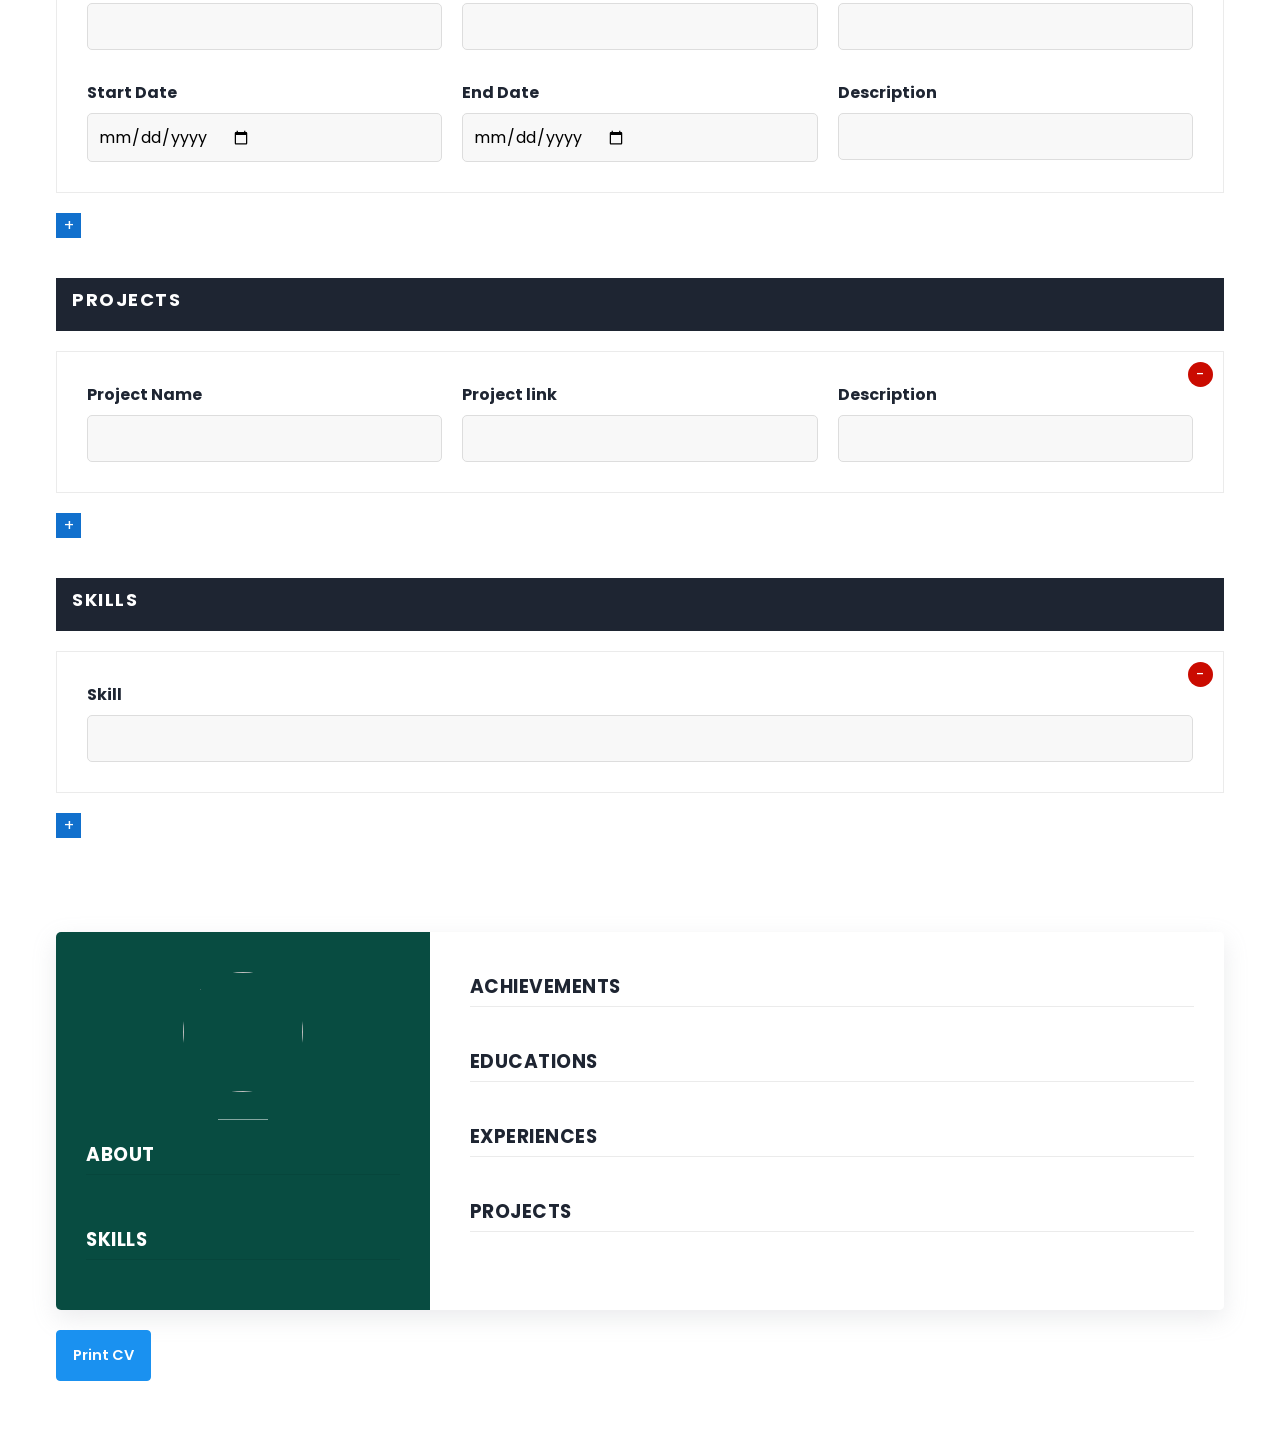
==== commit ddb47bf7: "Update something important" ====
--- a/resume.html
+++ b/resume.html
@@ -5,7 +5,7 @@
     <meta name="viewport" content="width=device-width, initial-scale=1.0">
     <title>Resume Page</title>
     <link rel="stylesheet" href="assets/css/main.css">
-    <link rel="icon" href="assets/images/weblogo.jpg" type="image/jpg">
+    <link rel="icon" href="assets/images/weblogo.png" type="image/jpg">
 </head>
 <body>
     <nav class="navbar bg-white">
@@ -13,7 +13,6 @@
             <div class="navbar-container">
                 <div class="brand-and-toggler">
                     <a href="index.html" class="navbar-brand">
-                        <img src="assets/images/logouna.jpg" alt="" class="navbar-brand-icon">
                         <span class="navbar-brand-text">SmartResume</span>
                         <span>Builder.</span>
                     </a>
